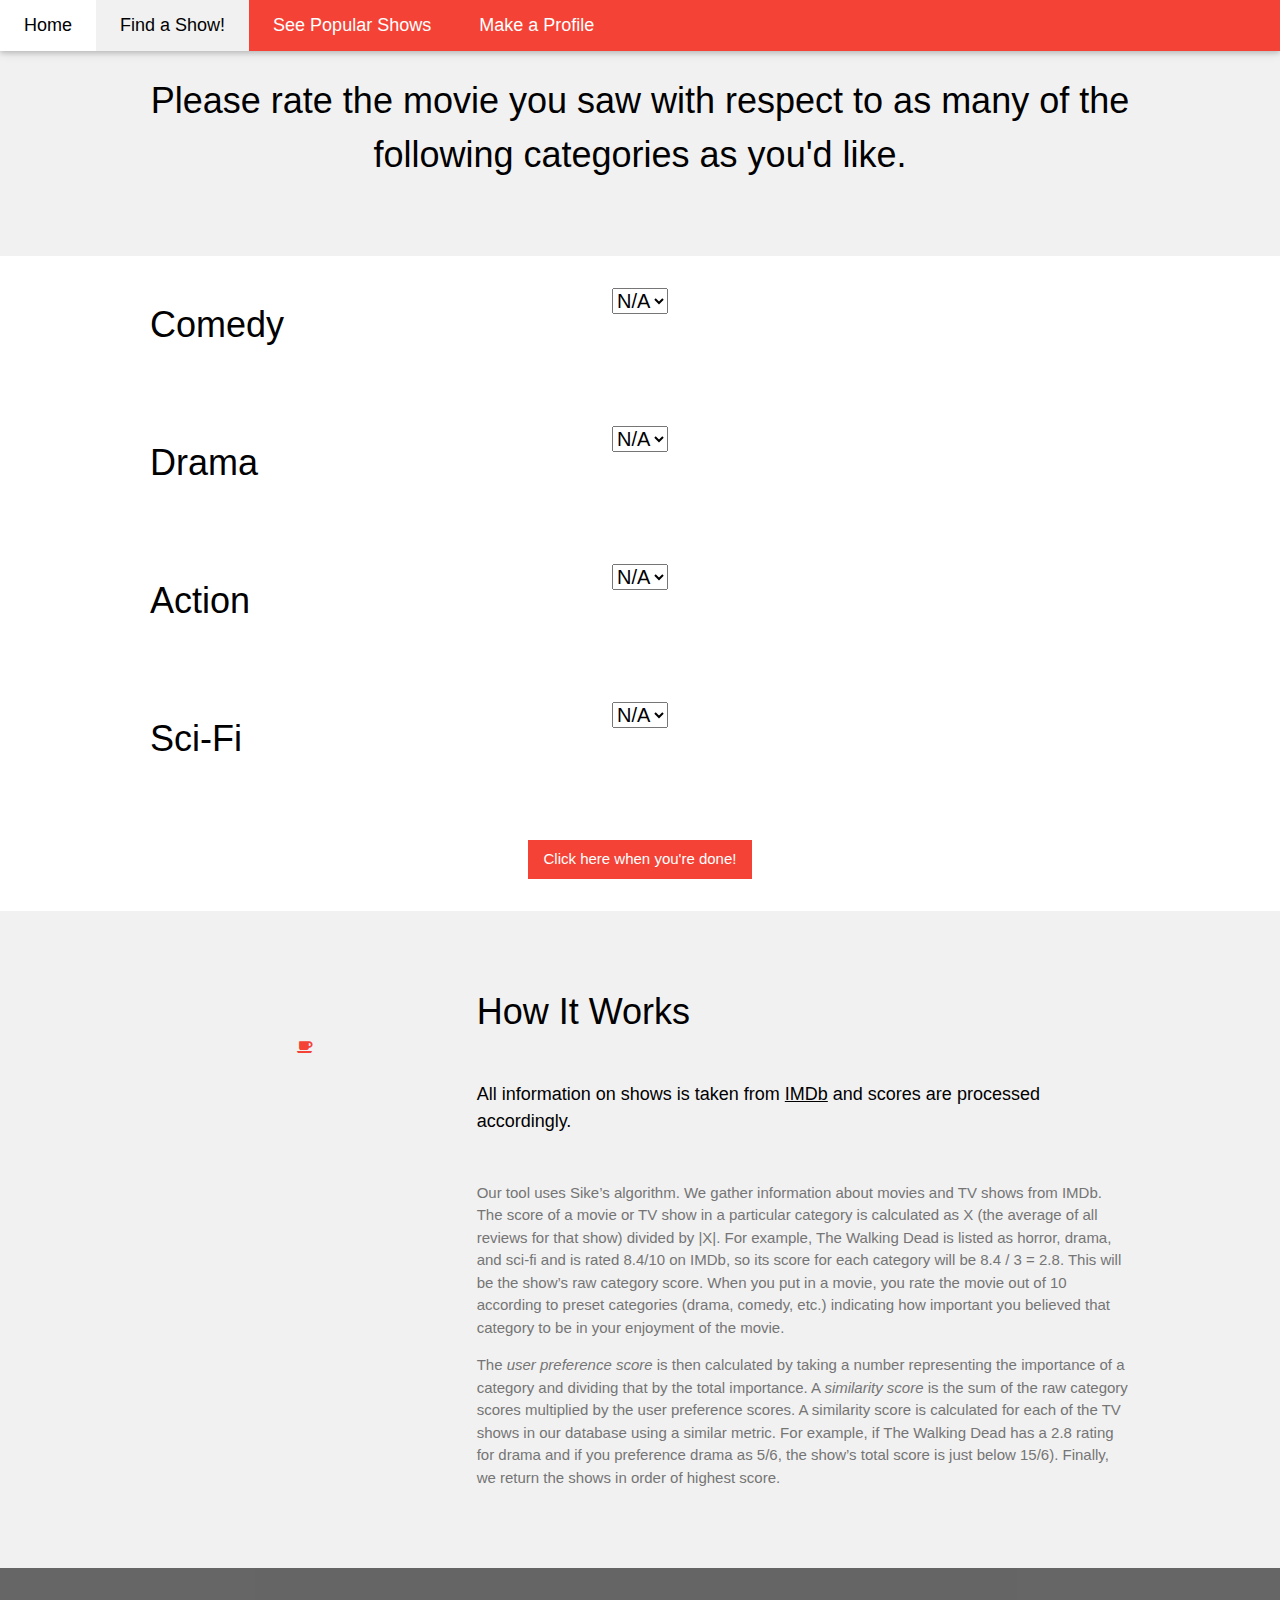
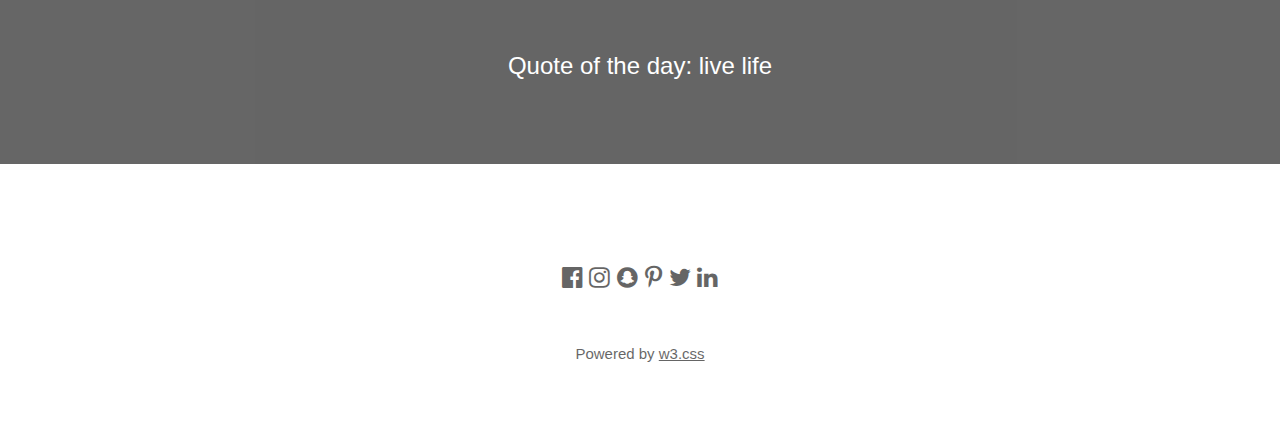
==== rate.html @ b953d89d "Update rate.html" ====
<!DOCTYPE html>
<html lang="en">
<title>W3.CSS Template</title>
<meta charset="UTF-8">
<meta name="viewport" content="width=device-width, initial-scale=1">
<link rel="stylesheet" href="https://www.w3schools.com/w3css/4/w3.css">
<link rel="stylesheet" href="https://fonts.googleapis.com/css?family=Lato">
<link rel="stylesheet" href="https://fonts.googleapis.com/css?family=Montserrat">
<link rel="stylesheet" href="https://use.fontawesome.com/releases/v5.4.1/css/all.css" integrity="sha384-5sAR7xN1Nv6T6+dT2mhtzEpVJvfS3NScPQTrOxhwjIuvcA67KV2R5Jz6kr4abQsz" crossorigin="anonymous">
<link rel="stylesheet" href="https://cdnjs.cloudflare.com/ajax/libs/font-awesome/4.7.0/css/font-awesome.min.css">
<link rel="stylesheet" href="main.css">
<body>

<!-- Navbar -->
<div class="w3-top">
  <div class="w3-bar w3-red w3-card w3-left-align w3-large">
    <a class="w3-bar-item w3-button w3-hide-medium w3-hide-large w3-right w3-padding-large w3-hover-white w3-large w3-red" href="javascript:void(0);" onclick="myFunction()" title="Toggle Navigation Menu"><i class="fa fa-bars"></i></a>
    <a href="index.html" class="w3-bar-item w3-button w3-padding-large w3-hover-white">Home</a>
    <a href="#" class="w3-bar-item w3-button w3-hide-small w3-padding-large w3-light-gray">Find a Show!</a>
    <a href="#" class="w3-bar-item w3-button w3-hide-small w3-padding-large w3-hover-white">See Popular Shows</a>
    <a href="#" class="w3-bar-item w3-button w3-hide-small w3-padding-large w3-hover-white">Make a Profile</a>
  </div>

  <!-- Navbar on small screens -->
  <div id="navDemo" class="w3-bar-block w3-white w3-hide w3-hide-large w3-hide-medium w3-large">
    <a href="#" class="w3-bar-item w3-button w3-padding-large">Find a Show!</a>
    <a href="#" class="w3-bar-item w3-button w3-padding-large">See Popular Shows</a>
    <a href="#" class="w3-bar-item w3-button w3-padding-large">Make a Profile</a>
  </div>
</div>

<div class="w3-padding-64 w3-container w3-light-gray">
    <div class="w3-content">
        <div class="w3-center">
          <h1>Please rate the movie you saw with respect to as many of the following categories as you'd like.</h1>
        </div>
  </div>
</div>
    
<!-- Ratings -->
<!--Comedy-->
<div class="w3-row-padding w3-padding-32 w3-container">
  <div class="w3-content">
    <div class="w3-third">
      <h1>Comedy</h1>
    </div>
      
    <div class="w3-third w3-center">
      <select style="font-size: 20px">
          <option value="NA">N/A</option>
          <option value="1">1</option>
          <option value="2">2</option>
          <option value="3">3</option>
          <option value="4">4</option>
          <option value="5">5</option>
          <option value="6">6</option>
          <option value="7">7</option>
          <option value="8">8</option>
          <option value="9">9</option>
          <option value="10">10</option>
      </select>
    </div>

    <div class="w3-third w3-center">
      <i class="fas fa-laugh-squint w3-text-red"></i>
    </div>
  </div>
</div>
    
<!--Drama-->
<div class="w3-row-padding w3-padding-32 w3-container">
  <div class="w3-content">
    <div class="w3-third">
      <h1>Drama</h1>
    </div>
      
    <div class="w3-third w3-center">
      <select style="font-size: 20px">
          <option value="NA">N/A</option>
          <option value="1">1</option>
          <option value="2">2</option>
          <option value="3">3</option>
          <option value="4">4</option>
          <option value="5">5</option>
          <option value="6">6</option>
          <option value="7">7</option>
          <option value="8">8</option>
          <option value="9">9</option>
          <option value="10">10</option>
      </select>
    </div>

    <div class="w3-third w3-center">
      <i class="fas fa-theater-masks w3-text-red"></i>
    </div>
  </div>
</div>

<!--Action-->
<div class="w3-row-padding w3-padding-32 w3-container">
  <div class="w3-content">
    <div class="w3-third">
      <h1>Action</h1>
    </div>
      
    <div class="w3-third w3-center">
      <select style="font-size: 20px">
          <option value="NA">N/A</option>
          <option value="1">1</option>
          <option value="2">2</option>
          <option value="3">3</option>
          <option value="4">4</option>
          <option value="5">5</option>
          <option value="6">6</option>
          <option value="7">7</option>
          <option value="8">8</option>
          <option value="9">9</option>
          <option value="10">10</option>
      </select>
    </div>

    <div class="w3-third w3-center">
      <i class="fa fa-user-injured w3-text-red"></i>
    </div>
  </div>
</div>

<!--Sci-fi-->
<div class="w3-row-padding w3-padding-32 w3-container">
  <div class="w3-content">
    <div class="w3-third">
      <h1>Sci-Fi</h1>
    </div>
      
    <div class="w3-third w3-center">
      <select style="font-size: 20px">
          <option value="NA">N/A</option>
          <option value="1">1</option>
          <option value="2">2</option>
          <option value="3">3</option>
          <option value="4">4</option>
          <option value="5">5</option>
          <option value="6">6</option>
          <option value="7">7</option>
          <option value="8">8</option>
          <option value="9">9</option>
          <option value="10">10</option>
      </select>
    </div>

    <div class="w3-third w3-center">
      <i class="fas fa-jedi w3-text-red"></i>
    </div>
  </div>
</div>

    
<div class="w3-row-padding w3-padding-32 w3-container w3-center">
    <script type="text/javascript" src="show.js"></script>
    <button class="w3-button w3-red" onclick="requestShow()">Click here when you're done!</button>
</div>
<!-- Explanation -->
<div class="w3-row-padding w3-light-grey w3-padding-64 w3-container">
  <div class="w3-content">
    <div class="w3-third w3-center">
      <i class="fa fa-coffee w3-padding-64 w3-text-red w3-margin-right"></i>
    </div>

    <div class="w3-twothird">
      <h1>How It Works</h1>
      <h5 class="w3-padding-32">All information on shows is taken from <a href="https://www.imdb.com/tv">IMDb</a> and scores are processed accordingly.</h5>

      <p class="w3-text-grey">Our tool uses Sike’s algorithm.  We gather information about movies and TV shows from IMDb.  The score of a movie or TV show in a particular category is calculated as X (the average of all reviews for that show) divided by |X|.  For example, The Walking Dead is listed as horror, drama, and sci-fi and is rated 8.4/10 on IMDb, so its score for each category will be 8.4 / 3 = 2.8. This will be the show’s raw category score. When you put in a movie, you rate the movie out of 10 according to preset categories (drama, comedy, etc.) indicating how important you believed that category to be in your enjoyment of the movie. 
      </p>
        
      <p class="w3-text-grey">The <i>user preference score</i> is then calculated by taking a number representing the importance of a category and dividing that by the total importance.  A <i>similarity score</i> is the sum of the raw category scores multiplied by the user preference scores.  A similarity score is calculated for each of the TV shows in our database using a similar metric.  For example, if The Walking Dead has a 2.8 rating for drama and if you preference drama as 5/6, the show’s total score is just below 15/6).  Finally, we return the shows in order of highest score.</p>
    </div>
  </div>
</div>

<div class="w3-container w3-black w3-center w3-opacity w3-padding-64">
    <h1 class="w3-margin w3-xlarge">Quote of the day: live life</h1>
</div>

<!-- Footer -->
<footer class="w3-container w3-padding-64 w3-center w3-opacity">  
  <div class="w3-xlarge w3-padding-32">
    <i class="fa fa-facebook-official w3-hover-opacity"></i>
    <i class="fa fa-instagram w3-hover-opacity"></i>
    <i class="fa fa-snapchat w3-hover-opacity"></i>
    <i class="fa fa-pinterest-p w3-hover-opacity"></i>
    <i class="fa fa-twitter w3-hover-opacity"></i>
    <i class="fa fa-linkedin w3-hover-opacity"></i>
 </div>
 <p>Powered by <a href="https://www.w3schools.com/w3css/default.asp" target="_blank">w3.css</a></p>
</footer>

<script>
// Used to toggle the menu on small screens when clicking on the menu button
function myFunction() {
    var x = document.getElementById("navDemo");
    if (x.className.indexOf("w3-show") == -1) {
        x.className += " w3-show";
    } else { 
        x.className = x.className.replace(" w3-show", "");
    }
}
</script>

</body>
</html>
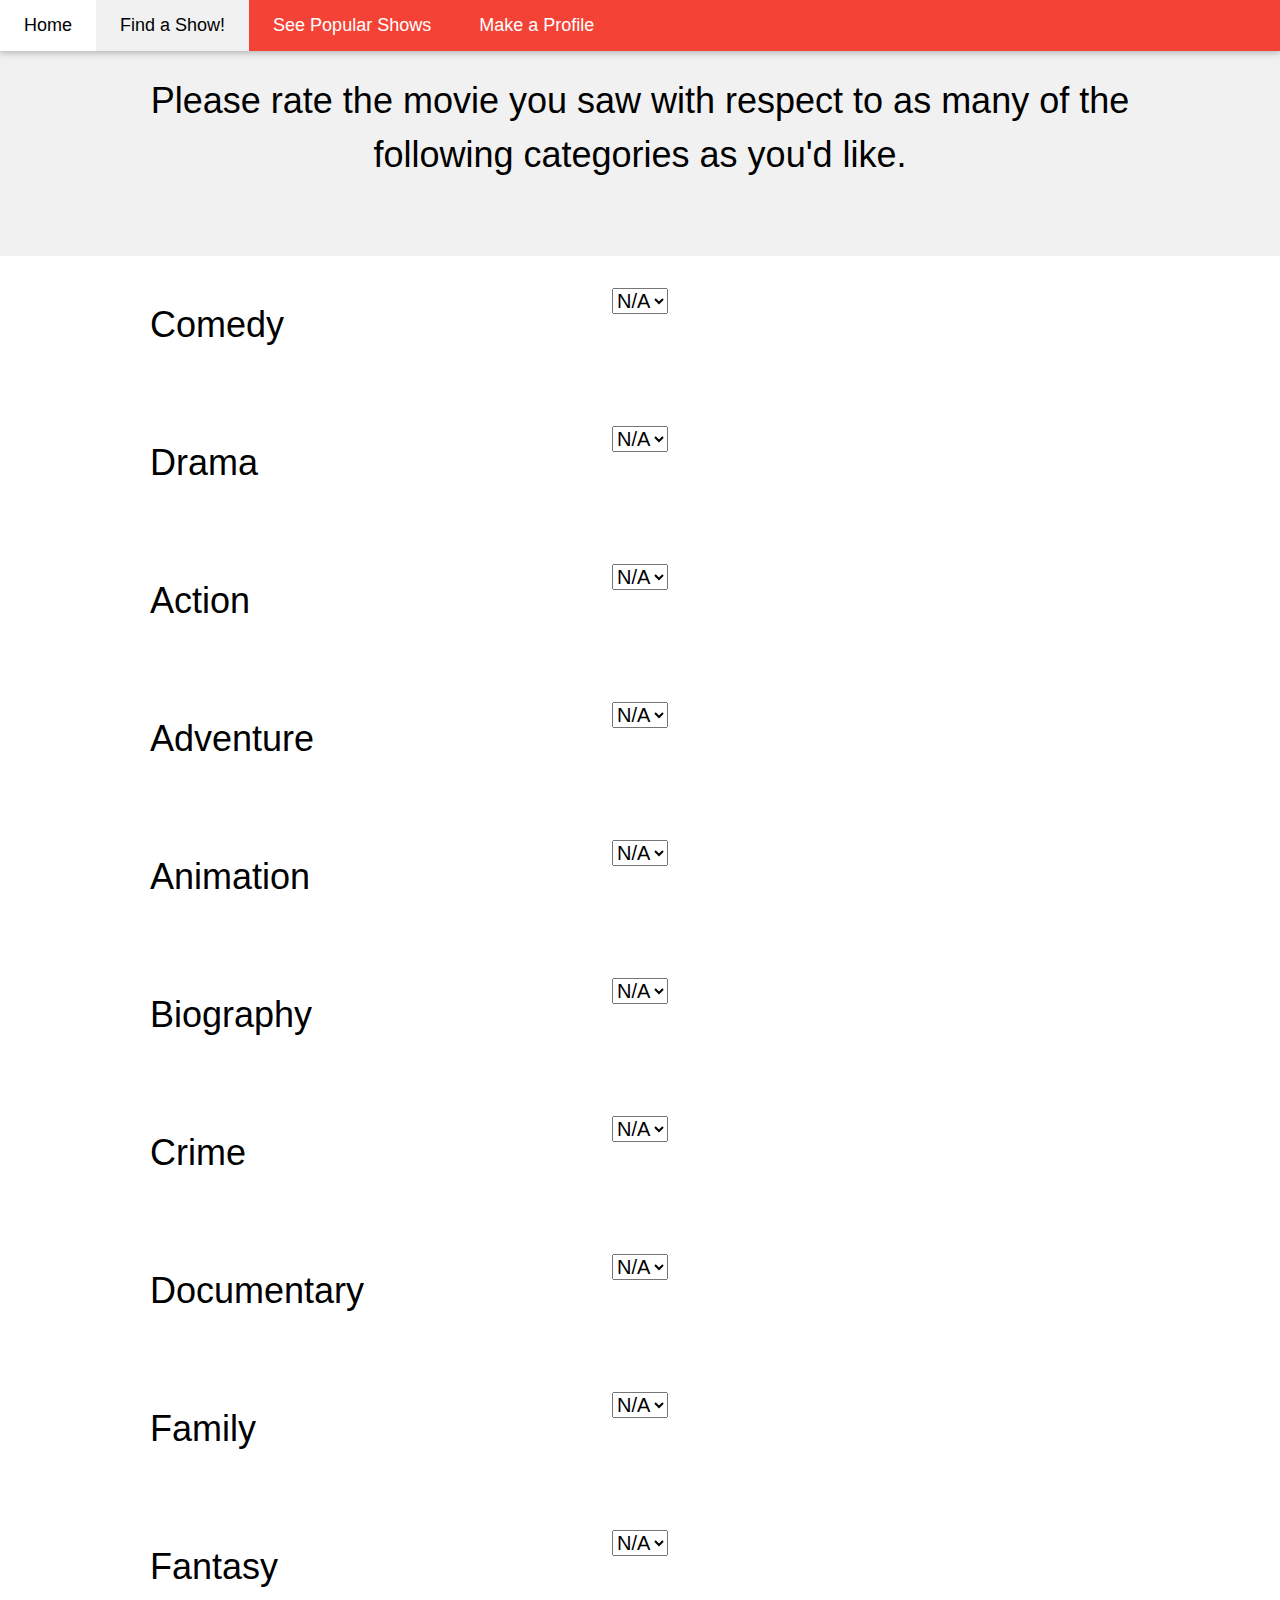
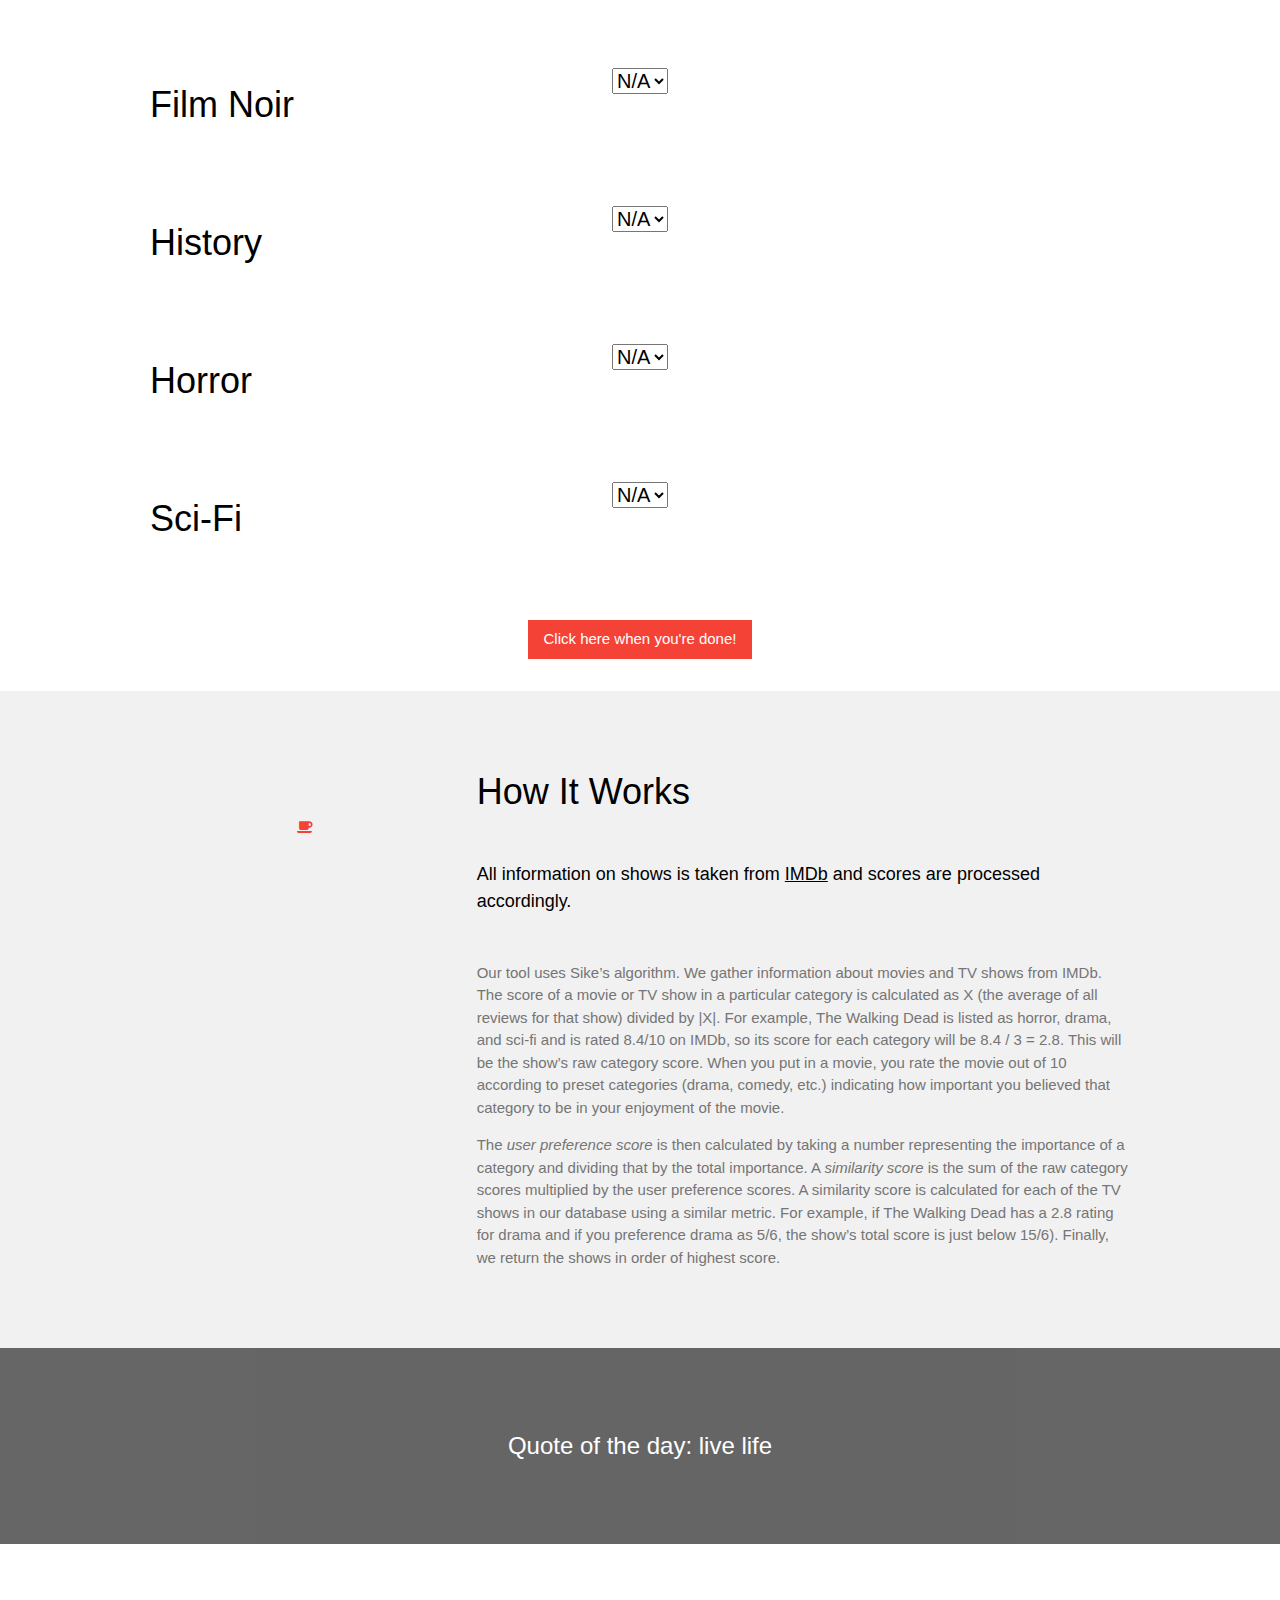
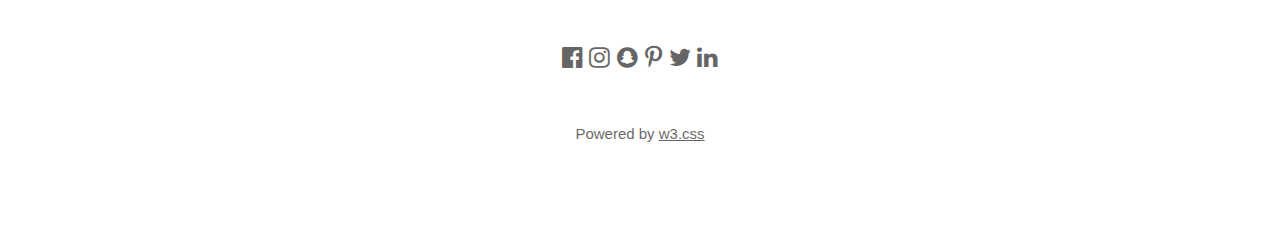
==== commit 8556620e: "Added more category genres" ====
--- a/rate.html
+++ b/rate.html
@@ -46,7 +46,7 @@
     </div>
       
     <div class="w3-third w3-center">
-      <select style="font-size: 20px">
+      <select style="font-size: 20px" name="comedy" id="comedy">
           <option value="NA">N/A</option>
           <option value="1">1</option>
           <option value="2">2</option>
@@ -75,7 +75,7 @@
     </div>
       
     <div class="w3-third w3-center">
-      <select style="font-size: 20px">
+      <select style="font-size: 20px" name="drama" id="drama">
           <option value="NA">N/A</option>
           <option value="1">1</option>
           <option value="2">2</option>
@@ -104,28 +104,318 @@
     </div>
       
     <div class="w3-third w3-center">
-      <select style="font-size: 20px">
-          <option value="NA">N/A</option>
-          <option value="1">1</option>
-          <option value="2">2</option>
-          <option value="3">3</option>
-          <option value="4">4</option>
-          <option value="5">5</option>
-          <option value="6">6</option>
-          <option value="7">7</option>
-          <option value="8">8</option>
-          <option value="9">9</option>
-          <option value="10">10</option>
-      </select>
-    </div>
-
-    <div class="w3-third w3-center">
-      <i class="fa fa-user-injured w3-text-red"></i>
-    </div>
-  </div>
-</div>
-
-<!--Sci-fi-->
+      <select style="font-size: 20px" name="action" id="action">
+          <option value="NA">N/A</option>
+          <option value="1">1</option>
+          <option value="2">2</option>
+          <option value="3">3</option>
+          <option value="4">4</option>
+          <option value="5">5</option>
+          <option value="6">6</option>
+          <option value="7">7</option>
+          <option value="8">8</option>
+          <option value="9">9</option>
+          <option value="10">10</option>
+      </select>
+    </div>
+
+    <div class="w3-third w3-center">
+      <i class="fas fa-user-injured w3-text-red"></i>
+    </div>
+  </div>
+</div>
+
+<!--Adventure-->
+<div class="w3-row-padding w3-padding-32 w3-container">
+  <div class="w3-content">
+    <div class="w3-third">
+      <h1>Adventure</h1>
+    </div>
+      
+    <div class="w3-third w3-center">
+      <select style="font-size: 20px" name="adventure" id="adventure">
+          <option value="NA">N/A</option>
+          <option value="1">1</option>
+          <option value="2">2</option>
+          <option value="3">3</option>
+          <option value="4">4</option>
+          <option value="5">5</option>
+          <option value="6">6</option>
+          <option value="7">7</option>
+          <option value="8">8</option>
+          <option value="9">9</option>
+          <option value="10">10</option>
+      </select>
+    </div>
+
+    <div class="w3-third w3-center">
+      <i class="fas fa-user-ninja w3-text-red"></i>
+    </div>
+  </div>
+</div>
+
+<!--Animation-->
+<div class="w3-row-padding w3-padding-32 w3-container">
+  <div class="w3-content">
+    <div class="w3-third">
+      <h1>Animation</h1>
+    </div>
+      
+    <div class="w3-third w3-center">
+      <select style="font-size: 20px" name="animation" id="animation">
+          <option value="NA">N/A</option>
+          <option value="1">1</option>
+          <option value="2">2</option>
+          <option value="3">3</option>
+          <option value="4">4</option>
+          <option value="5">5</option>
+          <option value="6">6</option>
+          <option value="7">7</option>
+          <option value="8">8</option>
+          <option value="9">9</option>
+          <option value="10">10</option>
+      </select>
+    </div>
+
+    <div class="w3-third w3-center">
+      <i class="fas fa-paint-brush w3-text-red"></i>
+    </div>
+  </div>
+</div>
+
+<!--Biography-->
+<div class="w3-row-padding w3-padding-32 w3-container">
+  <div class="w3-content">
+    <div class="w3-third">
+      <h1>Biography</h1>
+    </div>
+      
+    <div class="w3-third w3-center">
+      <select style="font-size: 20px" name="biography" id="biography">
+          <option value="NA">N/A</option>
+          <option value="1">1</option>
+          <option value="2">2</option>
+          <option value="3">3</option>
+          <option value="4">4</option>
+          <option value="5">5</option>
+          <option value="6">6</option>
+          <option value="7">7</option>
+          <option value="8">8</option>
+          <option value="9">9</option>
+          <option value="10">10</option>
+      </select>
+    </div>
+
+    <div class="w3-third w3-center">
+      <i class="fas fa-book w3-text-red"></i>
+    </div>
+  </div>
+</div>
+
+<!--Crime-->
+<div class="w3-row-padding w3-padding-32 w3-container">
+  <div class="w3-content">
+    <div class="w3-third">
+      <h1>Crime</h1>
+    </div>
+      
+    <div class="w3-third w3-center">
+      <select style="font-size: 20px" name="crime" id="crime">
+          <option value="NA">N/A</option>
+          <option value="1">1</option>
+          <option value="2">2</option>
+          <option value="3">3</option>
+          <option value="4">4</option>
+          <option value="5">5</option>
+          <option value="6">6</option>
+          <option value="7">7</option>
+          <option value="8">8</option>
+          <option value="9">9</option>
+          <option value="10">10</option>
+      </select>
+    </div>
+
+    <div class="w3-third w3-center">
+      <i class="fas fas fa-gavel w3-text-red"></i>
+    </div>
+  </div>
+</div>
+
+<!--Documentary-->
+<div class="w3-row-padding w3-padding-32 w3-container">
+  <div class="w3-content">
+    <div class="w3-third">
+      <h1>Documentary</h1>
+    </div>
+      
+    <div class="w3-third w3-center">
+      <select style="font-size: 20px" name="documentary" id="documentary">
+          <option value="NA">N/A</option>
+          <option value="1">1</option>
+          <option value="2">2</option>
+          <option value="3">3</option>
+          <option value="4">4</option>
+          <option value="5">5</option>
+          <option value="6">6</option>
+          <option value="7">7</option>
+          <option value="8">8</option>
+          <option value="9">9</option>
+          <option value="10">10</option>
+      </select>
+    </div>
+
+    <div class="w3-third w3-center">
+      <i class="fas fa-film w3-text-red"></i>
+    </div>
+  </div>
+</div>
+
+<!--Family-->
+<div class="w3-row-padding w3-padding-32 w3-container">
+  <div class="w3-content">
+    <div class="w3-third">
+      <h1>Family</h1>
+    </div>
+      
+    <div class="w3-third w3-center">
+      <select style="font-size: 20px" name="family" id="family">
+          <option value="NA">N/A</option>
+          <option value="1">1</option>
+          <option value="2">2</option>
+          <option value="3">3</option>
+          <option value="4">4</option>
+          <option value="5">5</option>
+          <option value="6">6</option>
+          <option value="7">7</option>
+          <option value="8">8</option>
+          <option value="9">9</option>
+          <option value="10">10</option>
+      </select>
+    </div>
+
+    <div class="w3-third w3-center">
+      <i class="fas fa-users w3-text-red"></i>
+    </div>
+  </div>
+</div>
+
+<!--Fantasy-->
+<div class="w3-row-padding w3-padding-32 w3-container">
+  <div class="w3-content">
+    <div class="w3-third">
+      <h1>Fantasy</h1>
+    </div>
+      
+    <div class="w3-third w3-center">
+      <select style="font-size: 20px" name="fantasy" id="fantasy">
+          <option value="NA">N/A</option>
+          <option value="1">1</option>
+          <option value="2">2</option>
+          <option value="3">3</option>
+          <option value="4">4</option>
+          <option value="5">5</option>
+          <option value="6">6</option>
+          <option value="7">7</option>
+          <option value="8">8</option>
+          <option value="9">9</option>
+          <option value="10">10</option>
+      </select>
+    </div>
+
+    <div class="w3-third w3-center">
+      <i class="fas fa-hat-wizard w3-text-red"></i>
+    </div>
+  </div>
+</div>
+
+<!--Film Noir-->
+<div class="w3-row-padding w3-padding-32 w3-container">
+  <div class="w3-content">
+    <div class="w3-third">
+      <h1>Film Noir</h1>
+    </div>
+      
+    <div class="w3-third w3-center">
+      <select style="font-size: 20px" name="film_noir" id="film_noir">
+          <option value="NA">N/A</option>
+          <option value="1">1</option>
+          <option value="2">2</option>
+          <option value="3">3</option>
+          <option value="4">4</option>
+          <option value="5">5</option>
+          <option value="6">6</option>
+          <option value="7">7</option>
+          <option value="8">8</option>
+          <option value="9">9</option>
+          <option value="10">10</option>
+      </select>
+    </div>
+
+    <div class="w3-third w3-center">
+      <i class="fas fa-hourglass-half w3-text-red"></i>
+    </div>
+  </div>
+</div>
+
+<!--History-->
+<div class="w3-row-padding w3-padding-32 w3-container">
+  <div class="w3-content">
+    <div class="w3-third">
+      <h1>History</h1>
+    </div>
+      
+    <div class="w3-third w3-center">
+      <select style="font-size: 20px" name="history" id="history">
+          <option value="NA">N/A</option>
+          <option value="1">1</option>
+          <option value="2">2</option>
+          <option value="3">3</option>
+          <option value="4">4</option>
+          <option value="5">5</option>
+          <option value="6">6</option>
+          <option value="7">7</option>
+          <option value="8">8</option>
+          <option value="9">9</option>
+          <option value="10">10</option>
+      </select>
+    </div>
+
+    <div class="w3-third w3-center">
+      <i class="fas fa-globe-americas w3-text-red"></i>
+    </div>
+  </div>
+</div>
+
+<!--Horror-->
+<div class="w3-row-padding w3-padding-32 w3-container">
+  <div class="w3-content">
+    <div class="w3-third">
+      <h1>Horror</h1>
+    </div>
+      
+    <div class="w3-third w3-center">
+      <select style="font-size: 20px" name="horror" id="horror">
+          <option value="NA">N/A</option>
+          <option value="1">1</option>
+          <option value="2">2</option>
+          <option value="3">3</option>
+          <option value="4">4</option>
+          <option value="5">5</option>
+          <option value="6">6</option>
+          <option value="7">7</option>
+          <option value="8">8</option>
+          <option value="9">9</option>
+          <option value="10">10</option>
+      </select>
+    </div>
+
+    <div class="w3-third w3-center">
+      <i class="fas fa-spider w3-text-red"></i>
+    </div>
+  </div>
+</div>
+
+<!--Sci-fi   this is for mystery fa-search -->
 <div class="w3-row-padding w3-padding-32 w3-container">
   <div class="w3-content">
     <div class="w3-third">
@@ -133,7 +423,7 @@
     </div>
       
     <div class="w3-third w3-center">
-      <select style="font-size: 20px">
+      <select style="font-size: 20px" name="scifi" id="scifi">
           <option value="NA">N/A</option>
           <option value="1">1</option>
           <option value="2">2</option>
@@ -153,10 +443,12 @@
     </div>
   </div>
 </div>
+
+
 
     
 <div class="w3-row-padding w3-padding-32 w3-container w3-center">
-    <script type="text/javascript" src="show.js"></script>
+    <script type="text/javascript" src="js/show.js"></script>
     <button class="w3-button w3-red" onclick="requestShow()">Click here when you're done!</button>
 </div>
 <!-- Explanation -->
@@ -206,6 +498,9 @@
     }
 }
 </script>
+<script src="https://code.jquery.com/jquery-3.3.1.min.js" integrity="sha256-FgpCb/KJQlLNfOu91ta32o/NMZxltwRo8QtmkMRdAu8=" crossorigin="anonymous"></script>
+<script src="js/config.js"></script>
+<script src="js/show.js"></script>
 
 </body>
 </html>
